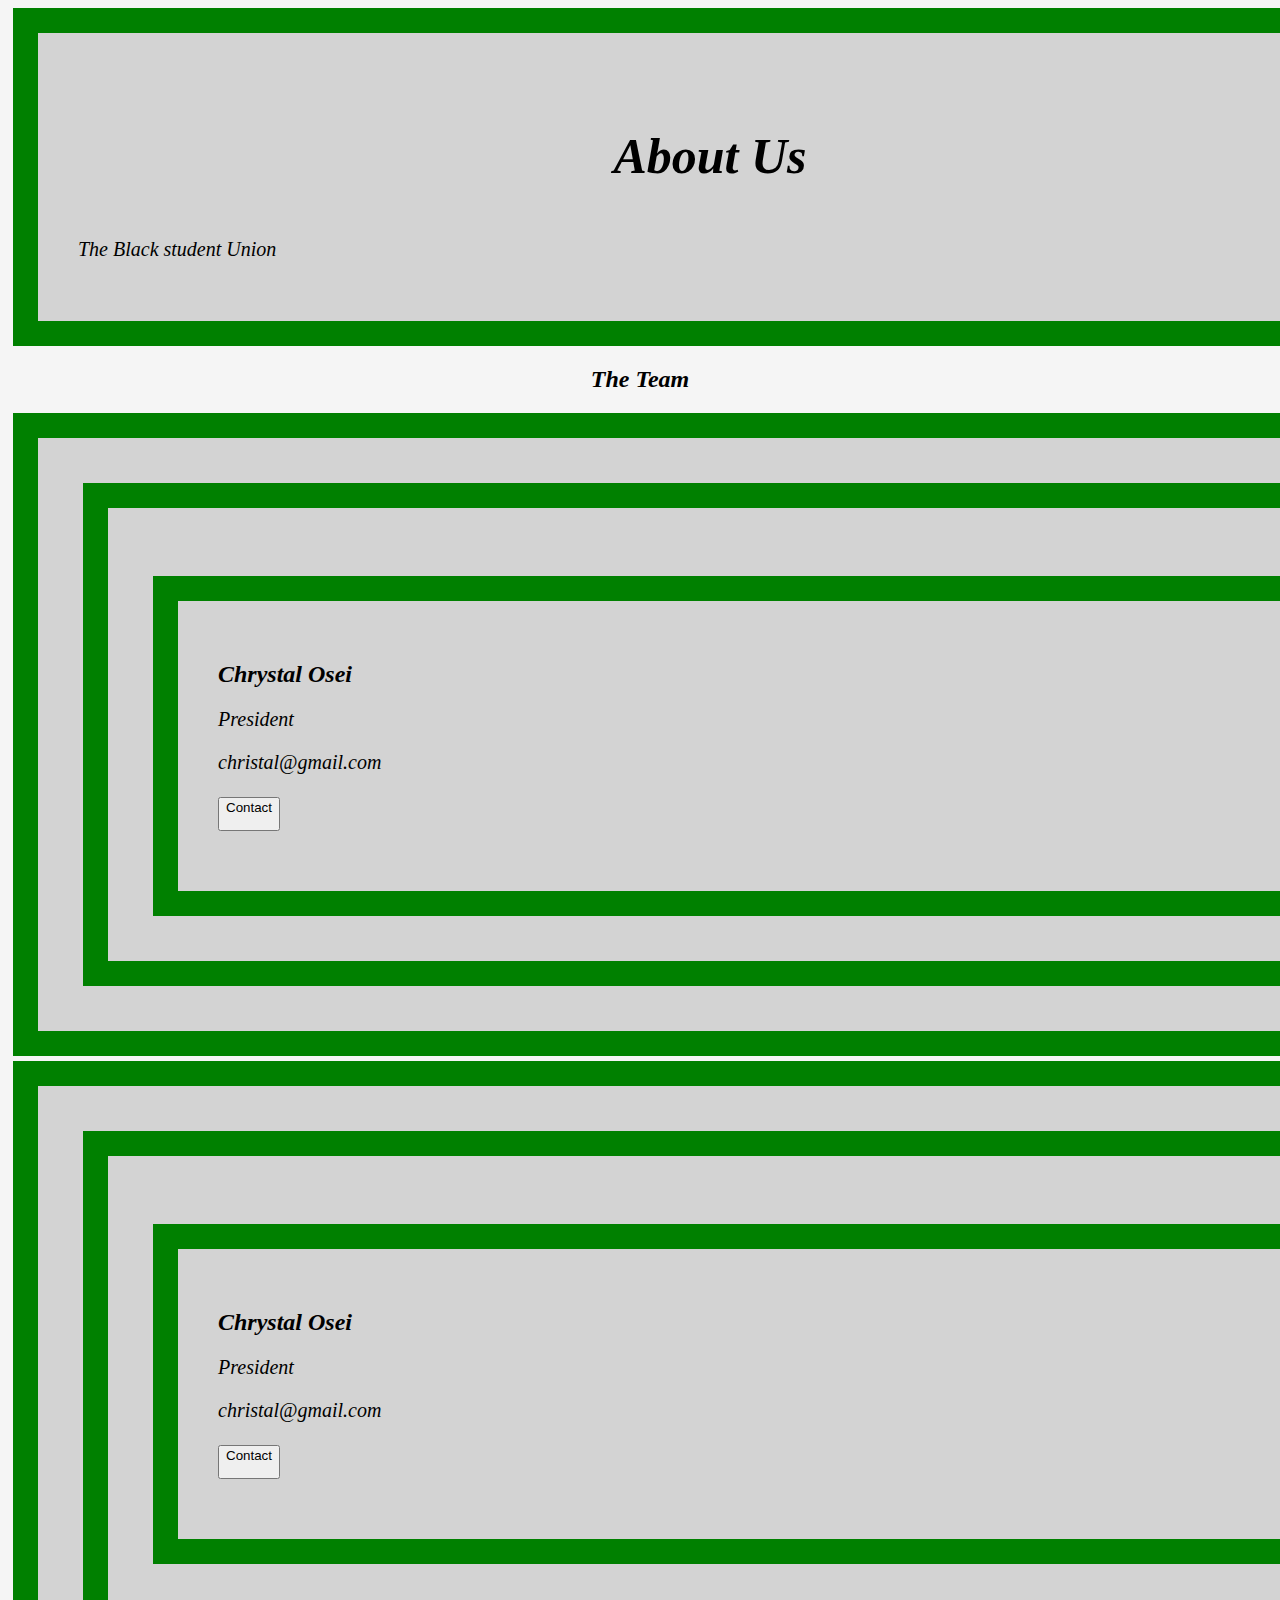
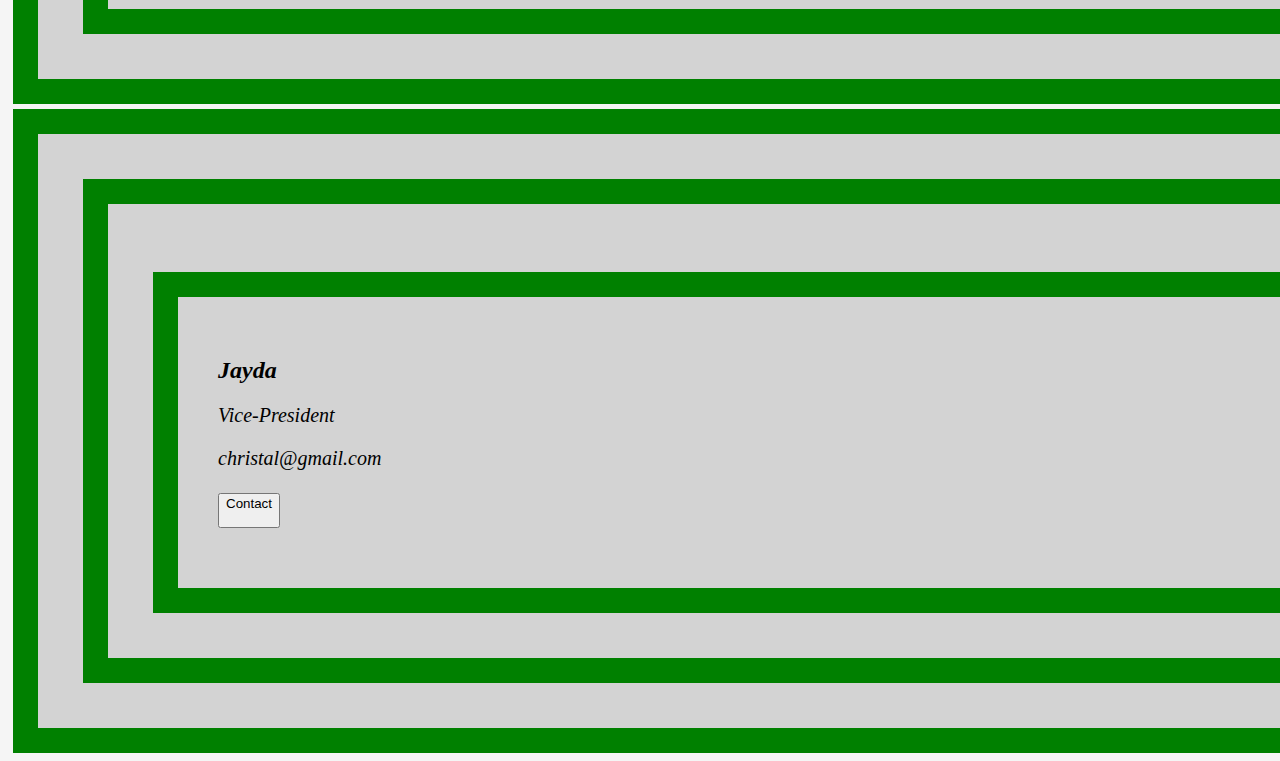
==== about.html @ f5c04506 "blah" ====
<!DOCTYPE html>
<html lang="en">
<head>
    <meta charset="UTF-8">
    <meta name="viewport" content="width=device-width, initial-scale=1.0">
    <title>Document</title>
    <link rel="stylesheet" href="style.css">
    <link rel="icon" href="https://fav.farm/👓" /> 
</head>


<body>
    <div class="about-section">
        <h1>About Us</h1>
        <p> The Black student Union</p>
    </div>

    <h2 style="text-align:center">The Team</h2>
   
    <div class="row">
        <div class="column">
        <img src="">
        <div classs="container">

            <h2>Chrystal Osei</h2>
            <p class="title">President</p>
<p>christal@gmail.com</p>
<p><button class="button">Contact</p>
        </div>
        </div>
    </div>

    <div class="row">
        <div class="column">
        <img src="">
        <div classs="container">

            <h2>Chrystal Osei</h2>
            <p class="title">President</p>
<p>christal@gmail.com</p>
<p><button class="button">Contact</p>
        </div>
        </div>
    </div>
    <script src="script.js"></script>

    <div class="row">
        <div class="column">
        <img src="">
        <div classs="container">

            <h2>Jayda</h2>
            <p class="title">Vice-President</p>
<p>christal@gmail.com</p>
<p><button class="button">Contact</p>
        </div>
        </div>
    </div>
</body>
</html>
---- style.css ----
body {
    background-color: whitesmoke;
    font-size: 20px;
    font-style: oblique; 
}

 h1{
    color:black;
    text-shadow:2px 2px 5px black (28, 76, 0.8);
    padding:20px;
    text-align: center;
    font-size:50px;
 }
 hr {
    border:5px solid green;
}

.thin {
    border:1px solid green;

}

header img{
    float:left;
}
.site-name {
    display: inline-block;
   /* background-color: yellow;
    border: 1px solid green;*/ 
}


div {
    background-color:lightgrey;
    width:100%;
    border:25px solid green;
    padding:40px;
    margin:5px;
}

h2{
    font-size:24px;
}

.topnav a{
    float:left;
    color:black;
    text-align:center;
    padding:14px 16px;
    text-decoration:none;
    font-size:24px;
}

.topnav{
    overflow: hidden;
    background-color: rgb(78, 123, 78);
}

.topnav a:hover{
    background-color: whitesmoke;
    color: black;
}
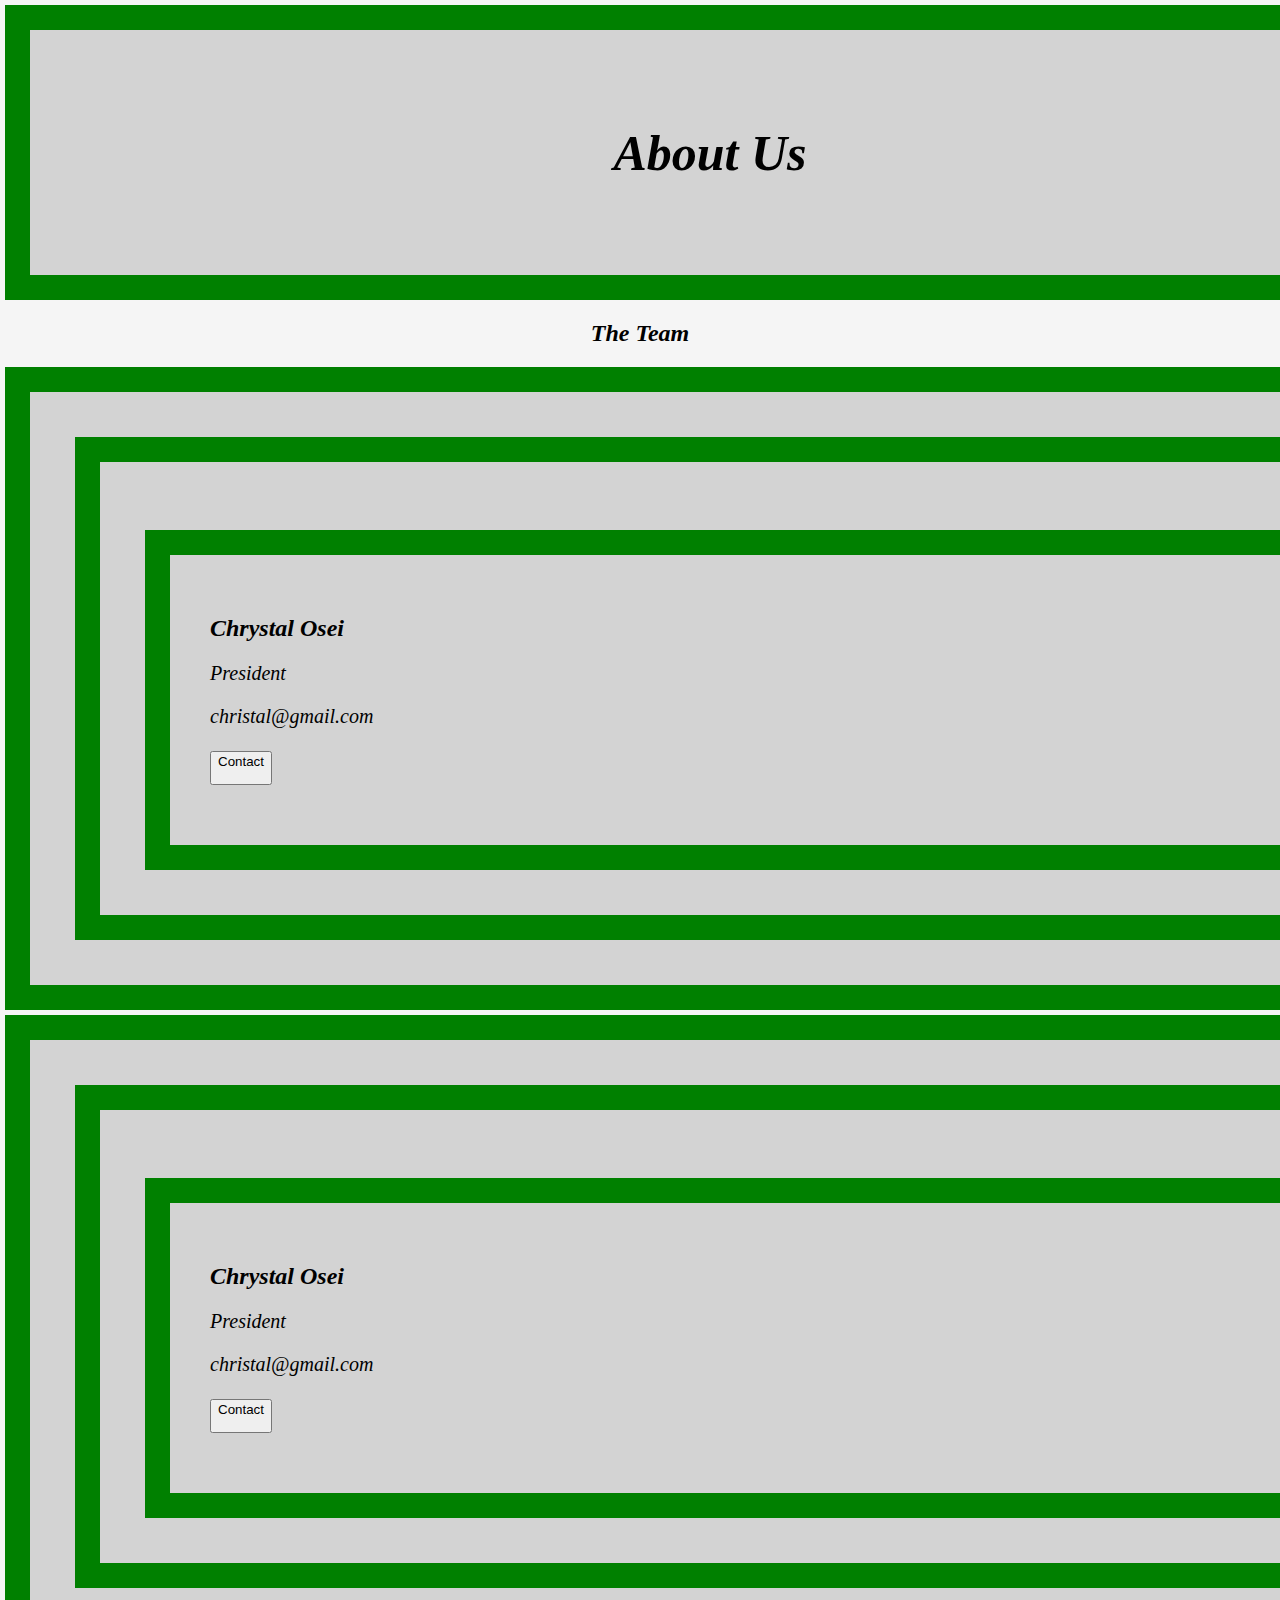
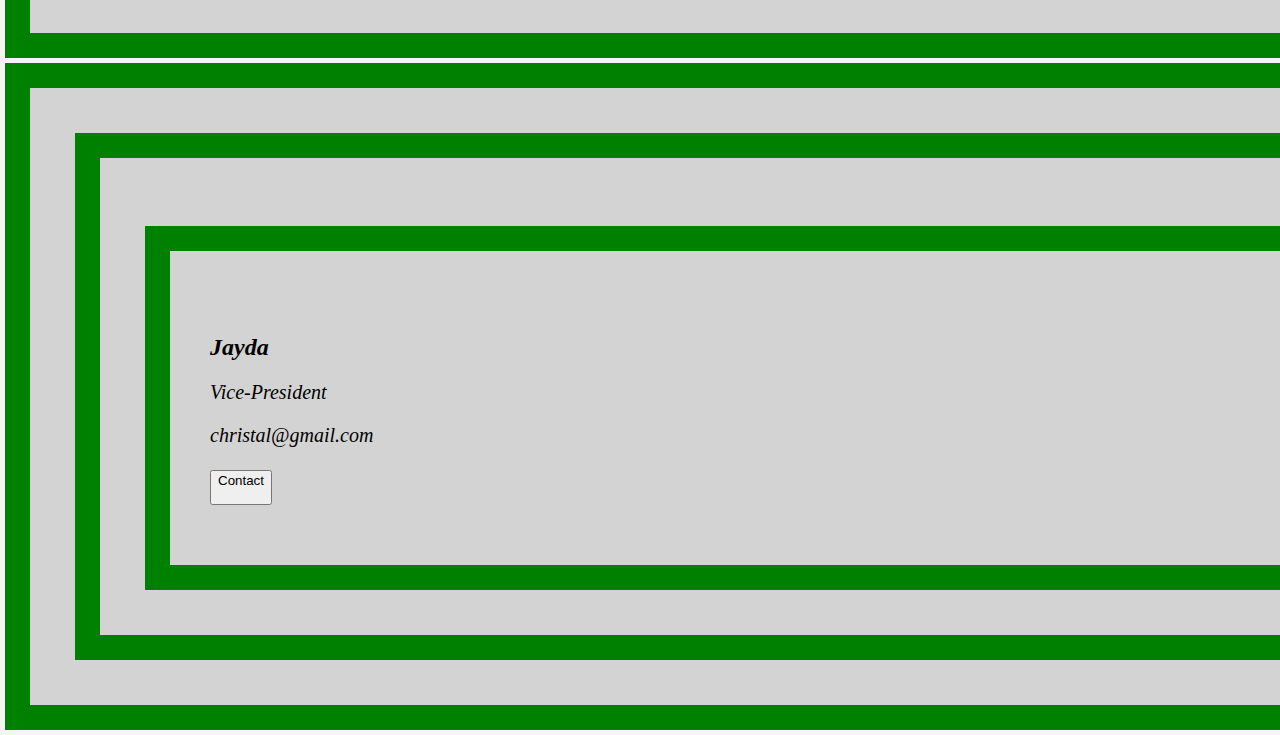
==== commit b656163e: "blah" ====
--- a/about.html
+++ b/about.html
@@ -12,7 +12,6 @@
 <body>
     <div class="about-section">
         <h1>About Us</h1>
-        <p> The Black student Union</p>
     </div>
 
     <h2 style="text-align:center">The Team</h2>
@@ -42,19 +41,22 @@
         </div>
         </div>
     </div>
-    <script src="script.js"></script>
 
+    
+    
     <div class="row">
         <div class="column">
-        <img src="">
-        <div classs="container">
-
-            <h2>Jayda</h2>
-            <p class="title">Vice-President</p>
-<p>christal@gmail.com</p>
-<p><button class="button">Contact</p>
+            <img src="">
+            <div classs="container">
+                <img src="">
+                <h2>Jayda</h2>
+                <p class="title">Vice-President</p>
+                <p>christal@gmail.com</p>
+                <p><button class="button">Contact</p>
+                </div>
+            </div>
         </div>
-        </div>
-    </div>
+        
+        <script src="script.js"></script>
 </body>
 </html>--- a/style.css
+++ b/style.css
@@ -2,6 +2,7 @@
     background-color: whitesmoke;
     font-size: 20px;
     font-style: oblique; 
+    margin:0;
 }
 
  h1{
@@ -20,9 +21,6 @@
 
 }
 
-header img{
-    float:left;
-}
 .site-name {
     display: inline-block;
    /* background-color: yellow;
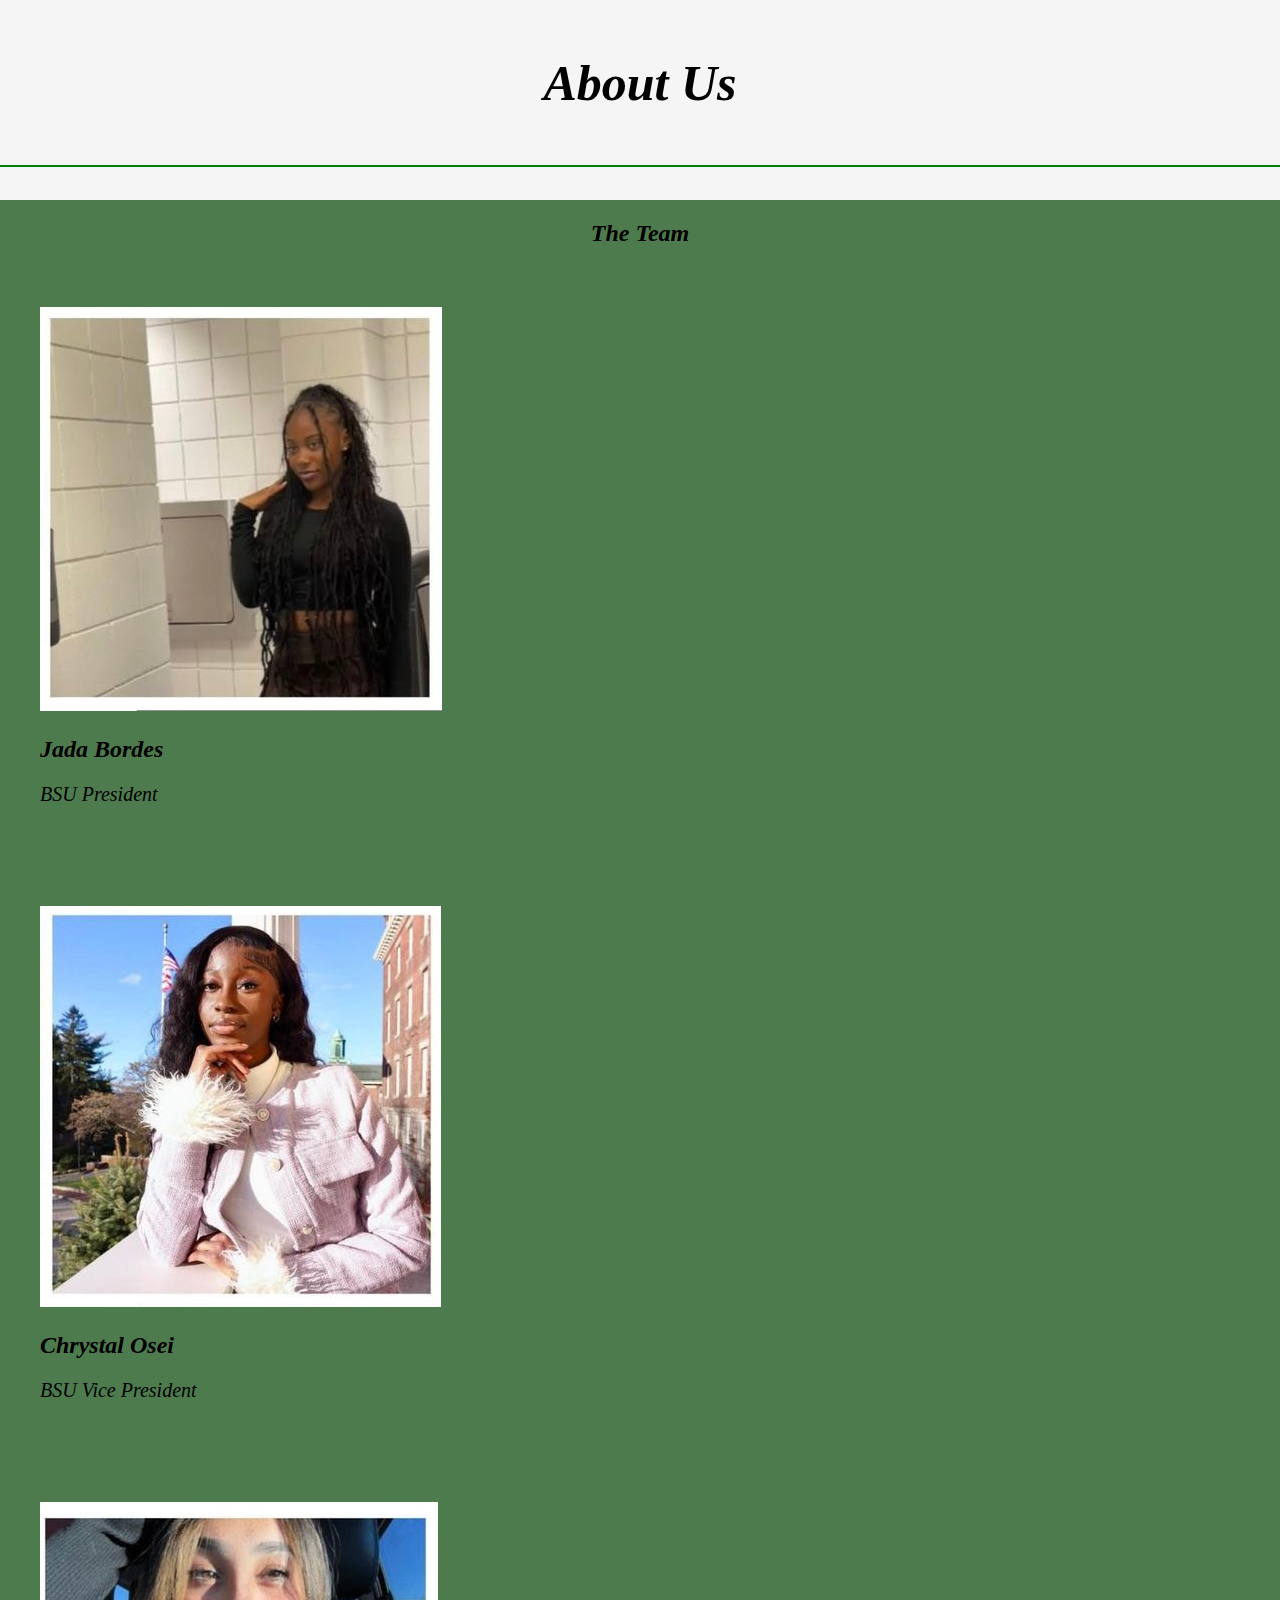
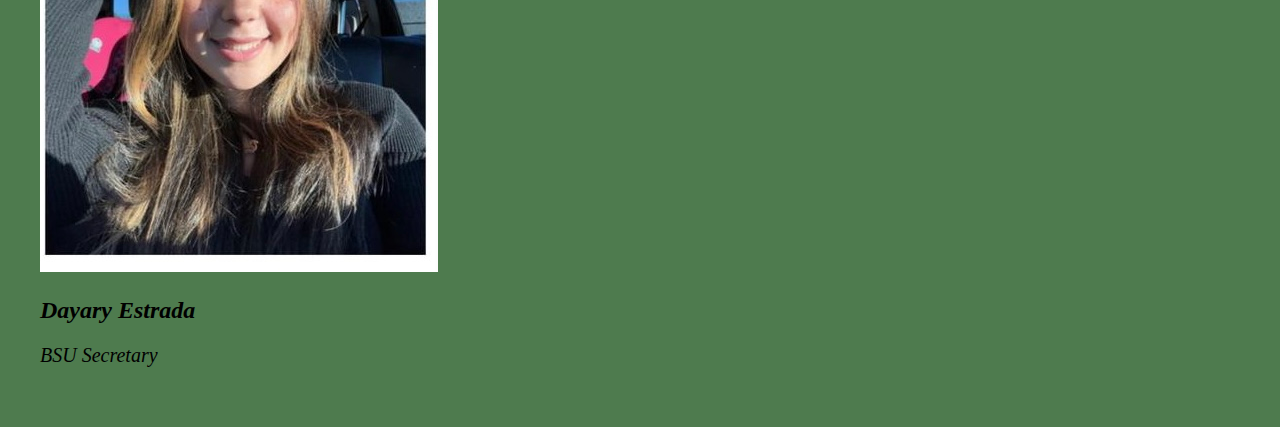
==== commit 2ec4600e: "works" ====
--- a/about.html
+++ b/about.html
@@ -13,49 +13,50 @@
     <div class="about-section">
         <h1>About Us</h1>
     </div>
+    <hr style= "width:100% " class="thin"><br>
+
+
+    <div class="topnav">
+
 
     <h2 style="text-align:center">The Team</h2>
    
-    <div class="row">
+
         <div class="column">
-        <img src="">
-        <div classs="container">
+            <div class="container">
+            <img src="693F37E5-D099-4EB3-A131-AFD979780CEA.jpg">
+            <!-- alt attribute-->
+
+            <h2>Jada Bordes</h2>
+            <p class="title">BSU President</p>
+        </div>
+        </div>
+    
+
+
+        <div class="column">
+            <div class="container">
+            <img src="1A2287AA-30A9-46A4-9B31-27DA2DD26E5C.jpg">
+            <!-- alt atribute-->
 
             <h2>Chrystal Osei</h2>
-            <p class="title">President</p>
-<p>christal@gmail.com</p>
-<p><button class="button">Contact</p>
+            <p class="title">BSU Vice President</p>
         </div>
         </div>
-    </div>
-
-    <div class="row">
-        <div class="column">
-        <img src="">
-        <div classs="container">
-
-            <h2>Chrystal Osei</h2>
-            <p class="title">President</p>
-<p>christal@gmail.com</p>
-<p><button class="button">Contact</p>
-        </div>
-        </div>
-    </div>
+    
 
     
-    
-    <div class="row">
+
         <div class="column">
-            <img src="">
-            <div classs="container">
-                <img src="">
-                <h2>Jayda</h2>
-                <p class="title">Vice-President</p>
-                <p>christal@gmail.com</p>
-                <p><button class="button">Contact</p>
+            <div class="container">
+                <img src="075DE9E1-C91F-4A2B-A253-EE259C81AF57.jpg">
+                <!-- alt altribute-->
+
+                <h2>Dayary Estrada</h2>
+                <p class="title">BSU Secretary</p>
                 </div>
             </div>
-        </div>
+        
         
         <script src="script.js"></script>
 </body>
--- a/style.css
+++ b/style.css
@@ -2,8 +2,9 @@
     background-color: whitesmoke;
     font-size: 20px;
     font-style: oblique; 
-    margin:0;
+    margin:auto;
 }
+/* colour and background property */
 
  h1{
     color:black;
@@ -28,12 +29,12 @@
 }
 
 
-div {
-    background-color:lightgrey;
+.site-name {
+    background-color:rgb(121, 210, 121)s;
     width:100%;
-    border:25px solid green;
+    border:25px solid green; 
     padding:40px;
-    margin:5px;
+    margin:auto;
 }
 
 h2{
@@ -47,6 +48,8 @@
     padding:14px 16px;
     text-decoration:none;
     font-size:24px;
+    offset-distance: 12px;
+    
 }
 
 .topnav{
@@ -55,6 +58,24 @@
 }
 
 .topnav a:hover{
-    background-color: whitesmoke;
+    background-color: green;
     color: black;
+}
+/* pseudo-selector */
+
+button{
+    border-radius: 50%;
+    padding: 32-x 16px;
+    font-size: 20px;
+    background-color: lightcoral;
+    display: inline-block;
+    font-size: 16px;
+    text-align: center;
+
+
+
+}
+
+.container{
+    padding:40px;
 }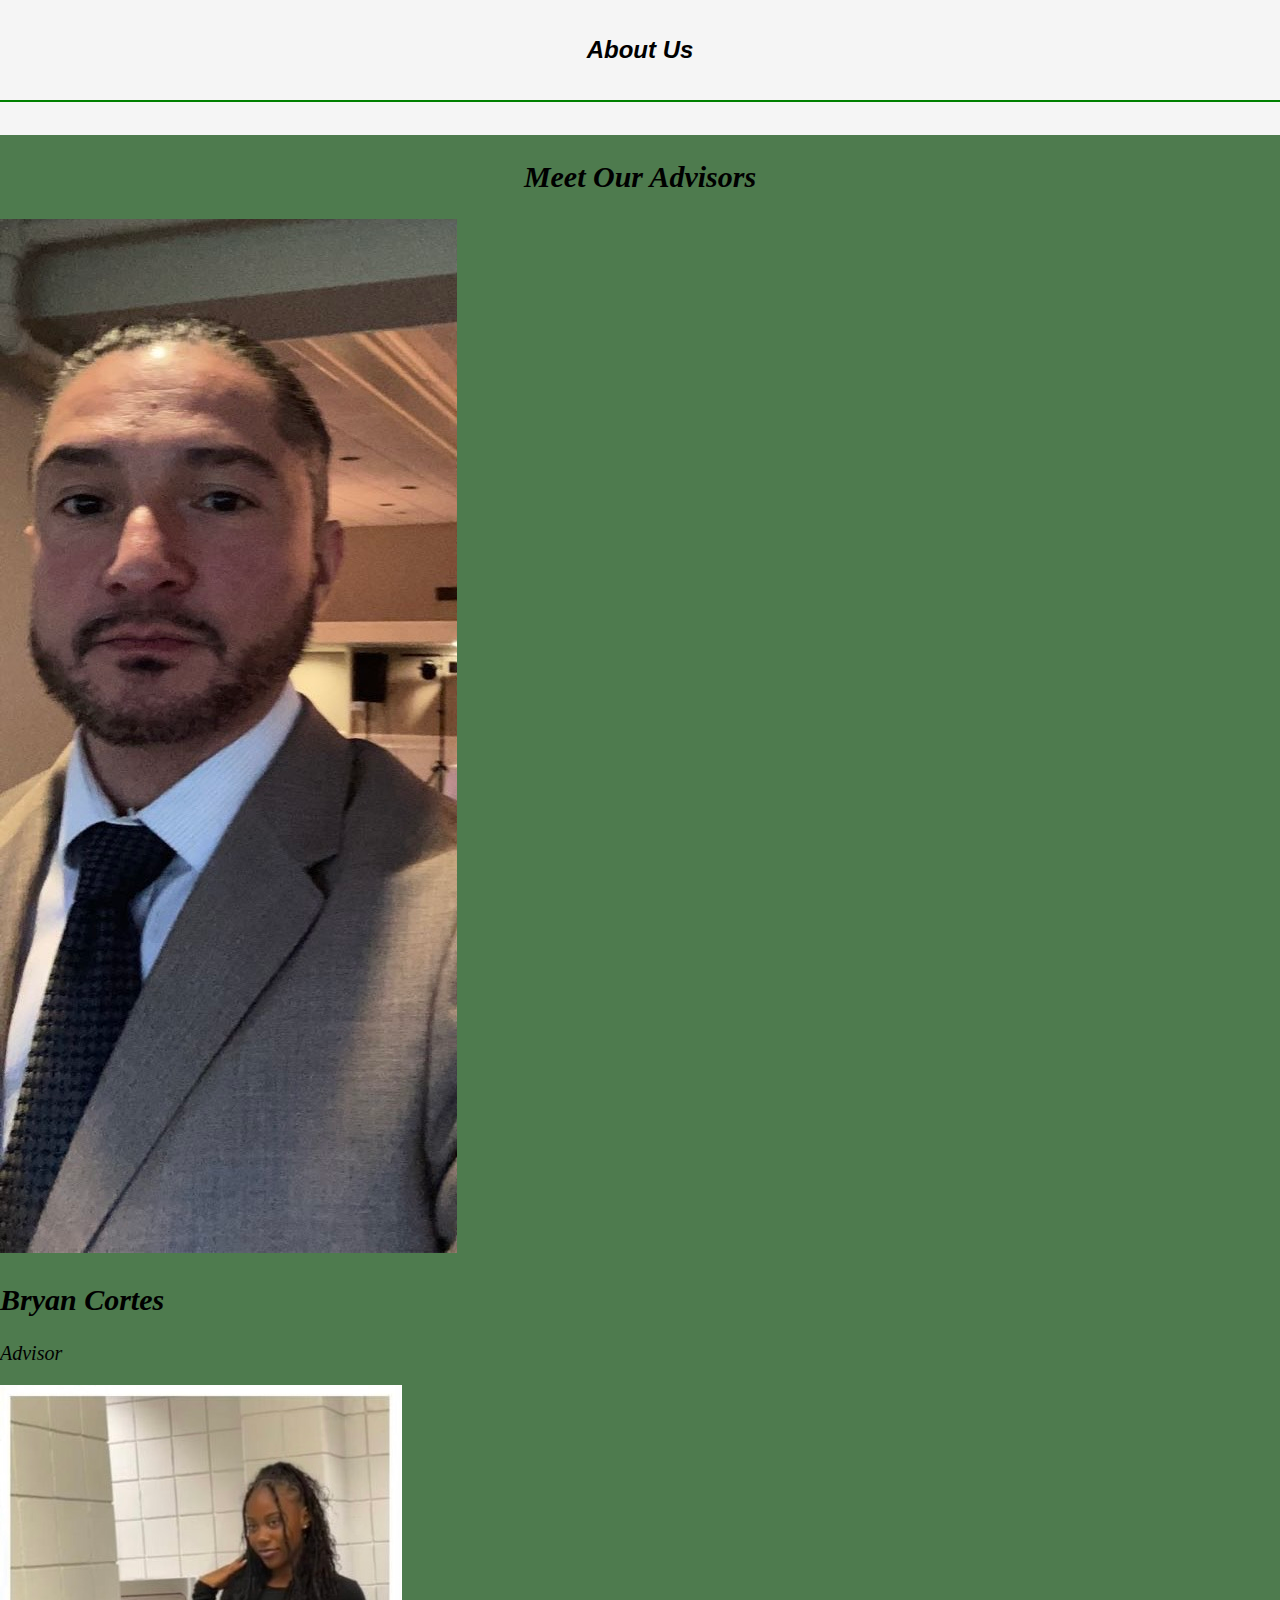
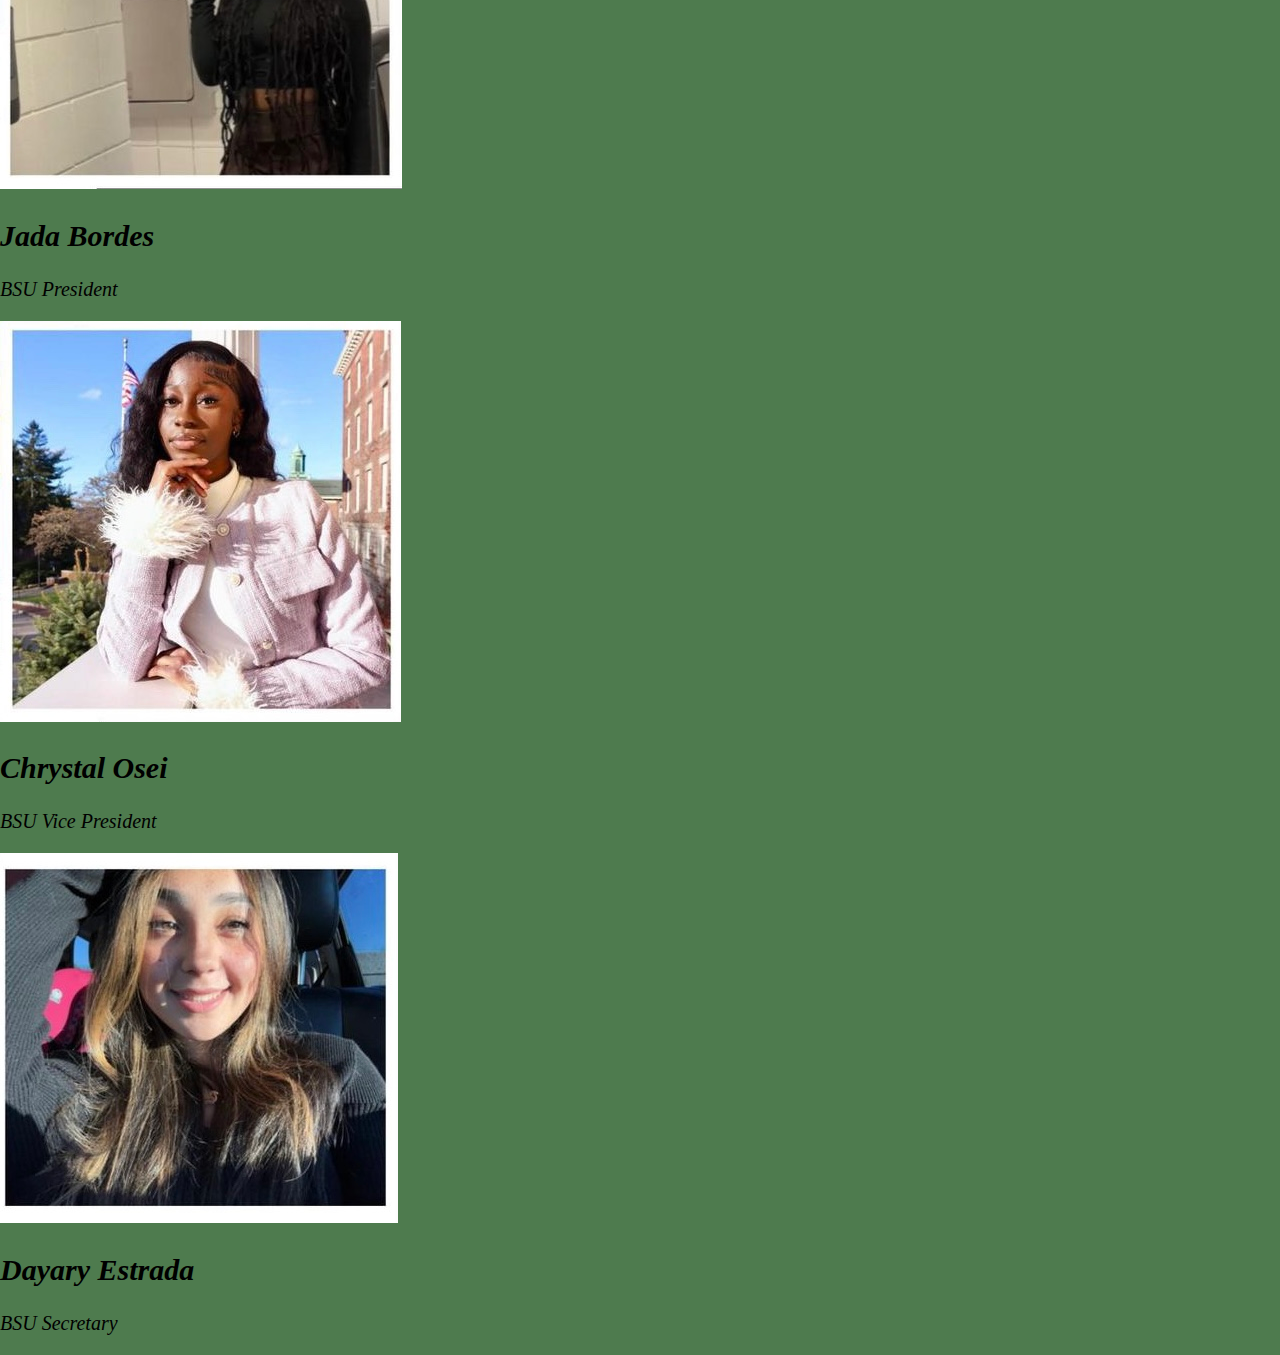
==== commit 54efd79f: "blah" ====
--- a/about.html
+++ b/about.html
@@ -19,7 +19,15 @@
     <div class="topnav">
 
 
-    <h2 style="text-align:center">The Team</h2>
+    <h2 style="text-align:center">Meet Our Advisors</h2>
+
+    <div class="column">
+            <div class="container">
+                <img src="cortes.JPG">
+                <h2>Bryan Cortes</h2>
+                <p class="title">Advisor</p>
+            </div>
+                </div>
    
 
         <div class="column">
--- a/style.css
+++ b/style.css
@@ -11,7 +11,8 @@
     text-shadow:2px 2px 5px black (28, 76, 0.8);
     padding:20px;
     text-align: center;
-    font-size:50px;
+    font-size:x-large;
+    font-family: 'Gill Sans', 'Gill Sans MT', Calibri, 'Trebuchet MS', sans-serif;
  }
  hr {
     border:5px solid green;
@@ -37,9 +38,7 @@
     margin:auto;
 }
 
-h2{
-    font-size:24px;
-}
+
 
 .topnav a{
     float:left;
@@ -55,6 +54,7 @@
 .topnav{
     overflow: hidden;
     background-color: rgb(78, 123, 78);
+
 }
 
 .topnav a:hover{
@@ -77,5 +77,36 @@
 }
 
 .container{
-    padding:40px;
-}+    padding:40px
+    s
+}
+
+.contact-container{
+    padding: 15px;
+    /* background-color:yellow; */
+    margin:auto;
+    max-width:600px;
+
+
+
+}
+
+input[type=text],select,textarea{
+    width:100%;
+    border:2px solid #ccc;
+}
+
+input[type=submit]{
+    color:black;
+    background-color:lightcoral;
+    border:2px;
+    padding:14px 28px;
+    display:inline-block;
+}
+
+h3{
+    font-style: normal;
+    font-size: large;
+}
+
+
